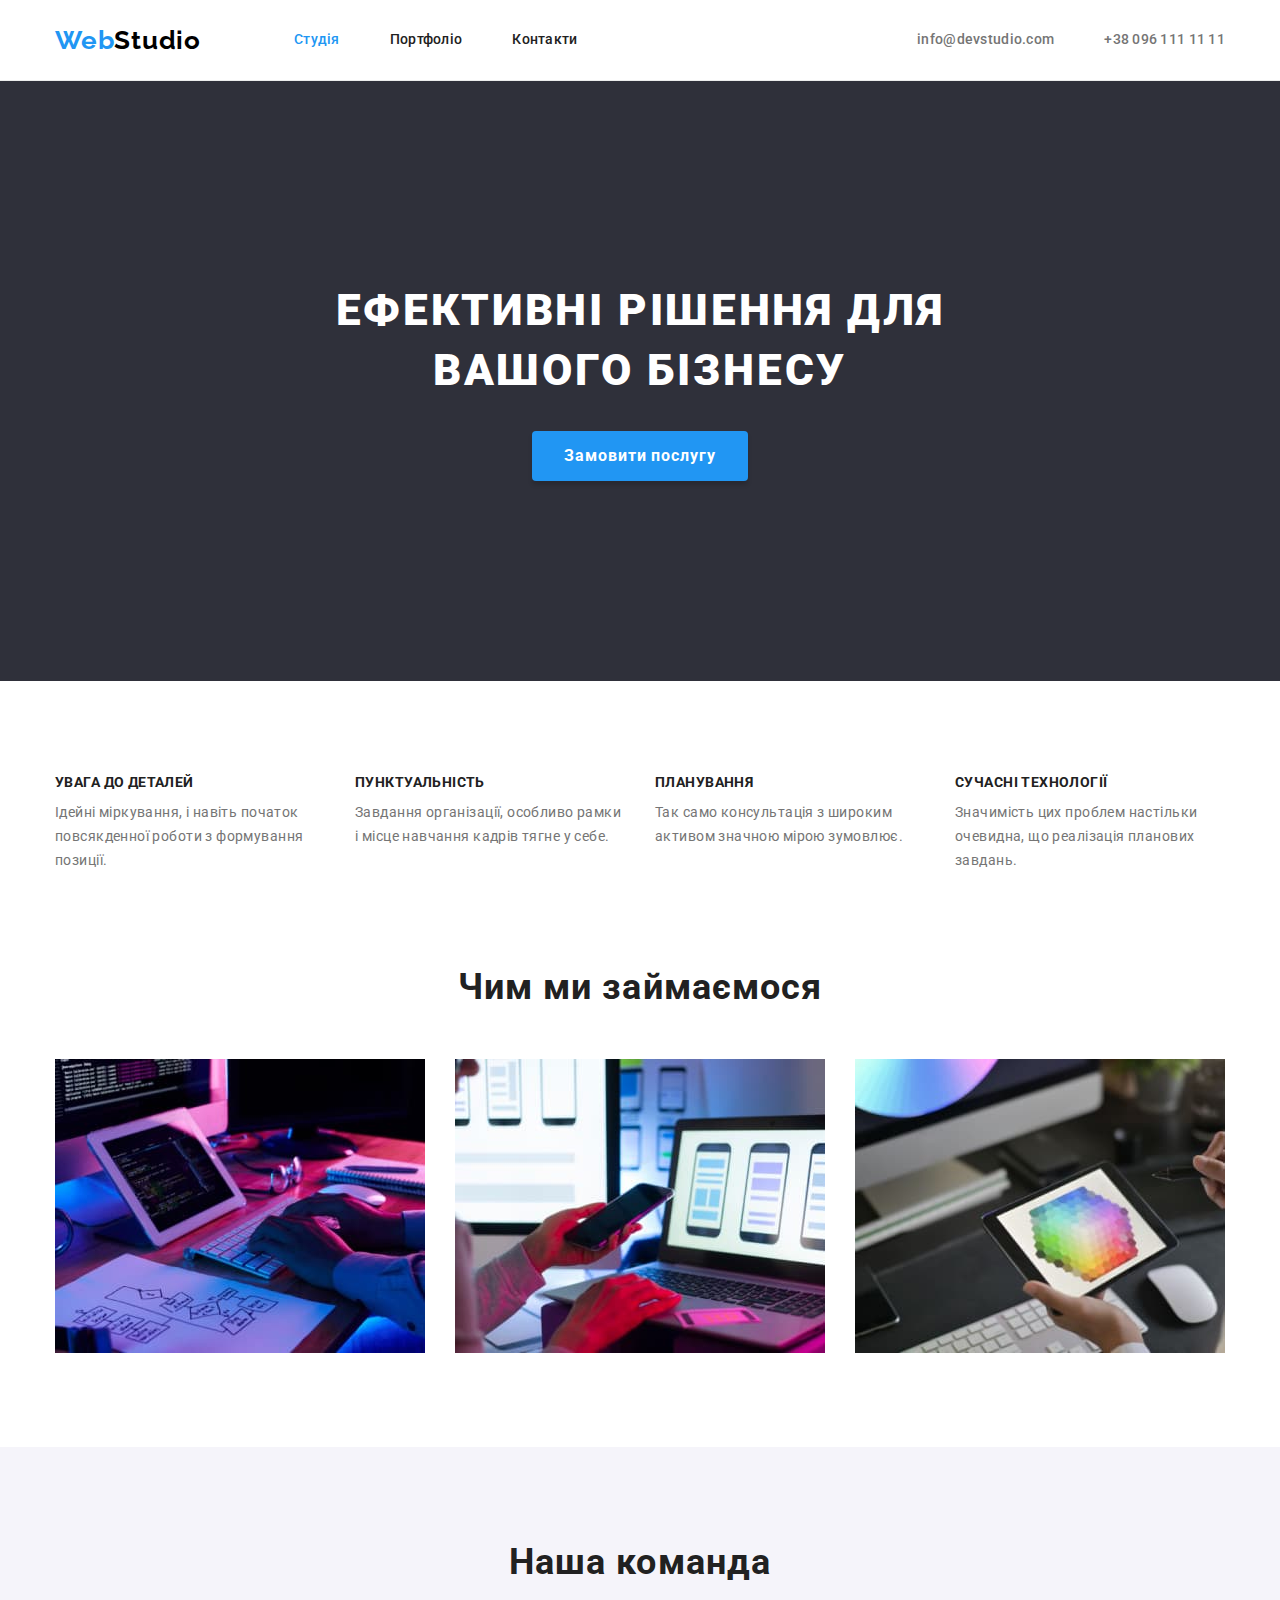
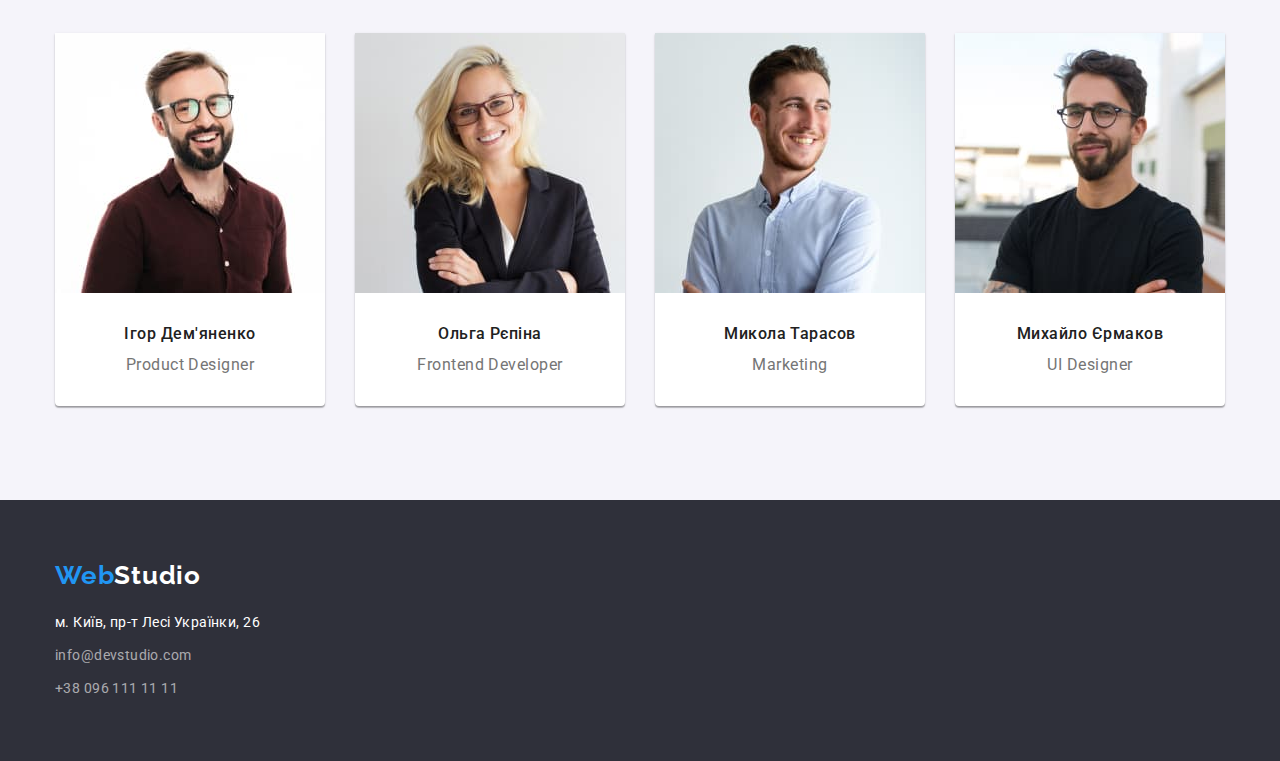
==== index.html @ 6d2f764f "Homework04 start" ====
<!DOCTYPE html>
<html lang="uk">
  <head>
    <meta charset="UTF-8" />
    <meta http-equiv="X-UA-Compatible" content="IE=edge" />
    <meta name="viewport" content="width=device-width, initial-scale=1.0" />
    <link rel="preconnect" href="https://fonts.googleapis.com" />
    <link rel="preconnect" href="https://fonts.gstatic.com" crossorigin />
    <link
      href="https://fonts.googleapis.com/css2?family=Raleway:wght@700&family=Roboto:wght@400;500;700;900&display=swap"
      rel="stylesheet"
    />
    <link rel="stylesheet" href="./css/modern-normalize.css" />
    <link rel="stylesheet" href="./css/styles.css" />
    <title>WebStudio</title>
  </head>
  <body>
    <!-- Header -->
    <header class="header">
      <div class="container header-block">
        <a class="header-logo" href="./index.html"><span>Web</span>Studio</a>
        <nav class="header-nav">
          <ul class="header-menu">
            <li><a class="header-menu-link active" href="./index.html">Студія</a></li>
            <li><a class="header-menu-link" href="./portfolio.html">Портфоліо</a></li>
            <li><a class="header-menu-link" href="#">Контакти</a></li>
          </ul>
        </nav>
        <ul class="header-contacts">
          <li>
            <a class="header-contacts-link" href="mailto:info@devstudio.com">info@devstudio.com</a>
          </li>
          <li><a class="header-contacts-link" href="tel:+380961111111">+38 096 111 11 11</a></li>
        </ul>
      </div>
    </header>
    <!-- Main content -->
    <main>
      <!-- Hero -->
      <section class="hero section">
        <div class="container">
          <h1 class="hero-title">Ефективні рішення для вашого бізнесу</h1>
          <button class="hero-btn" type="button">Замовити послугу</button>
        </div>
      </section>
      <!-- Section01 Advantages -->
      <section class="advantages section">
        <div class="container">
          <h2 class="scr-reader">Наші переваги</h2>
          <ul class="advantages-list">
            <li class="advantages-block">
              <h3 class="advantages-title">Увага до деталей</h3>
              <p class="advantages-text">
                Ідейні міркування, і навіть початок повсякденної роботи з формування позиції.
              </p>
            </li>
            <li class="advantages-block">
              <h3 class="advantages-title">Пунктуальність</h3>
              <p class="advantages-text">
                Завдання організації, особливо рамки і місце навчання кадрів тягне у себе.
              </p>
            </li>
            <li class="advantages-block">
              <h3 class="advantages-title">Планування</h3>
              <p class="advantages-text">
                Так само консультація з широким активом значною мірою зумовлює.
              </p>
            </li>
            <li class="advantages-block">
              <h3 class="advantages-title">Сучасні технології</h3>
              <p class="advantages-text">
                Значимість цих проблем настільки очевидна, що реалізація планових завдань.
              </p>
            </li>
          </ul>
        </div>
      </section>
      <!-- Section02 Directions  -->
      <section class="directions section">
        <div class="container">
          <h2 class="section-title drn">Чим ми займаємося</h2>
          <ul class="directions-list">
            <li class="directions-item">
              <img src="./images/box1.jpg" width="370" alt="Програмування" />
            </li>
            <li class="directions-item">
              <img src="./images/box2.jpg" width="370" alt="Розробка мобільних додатків" />
            </li>
            <li class="directions-item">
              <img src="./images/box3.jpg" width="370" alt="Дизайн" />
            </li>
          </ul>
        </div>
      </section>
      <!-- Section03 Team -->
      <section class="team section">
        <div class="container">
          <h2 class="section-title">Наша команда</h2>
          <ul class="team-list">
            <li class="team-item">
              <img src="./images/img01.jpg" alt="Фото Ігор Дем'яненко" width="270" />
              <div class="team-item-descr">
                <h3 class="team-item-title">Ігор Дем'яненко</h3>
                <p class="team-item-job">Product Designer</p>
              </div>
            </li>
            <li class="team-item">
              <img src="./images/img02.jpg" alt="Фото Ольга Рєпіна" width="270" />
              <div class="team-item-descr">
                <h3 class="team-item-title">Ольга Рєпіна</h3>
                <p class="team-item-job">Frontend Developer</p>
              </div>
            </li>
            <li class="team-item">
              <img src="./images/img03.jpg" alt="Фото Микола Тарасов" width="270" />
              <div class="team-item-descr">
                <h3 class="team-item-title">Микола Тарасов</h3>
                <p class="team-item-job">Marketing</p>
              </div>
            </li>
            <li class="team-item">
              <img src="./images/img04.jpg" alt="Михайло Єрмаков" width="270" />
              <div class="team-item-descr">
                <h3 class="team-item-title">Михайло Єрмаков</h3>
                <p class="team-item-job">UI Designer</p>
              </div>
            </li>
          </ul>
        </div>
      </section>
    </main>
    <!-- Footer -->
    <footer class="footer">
      <div class="container">
        <a class="footer-logo" href="./index.html"><span>Web</span>Studio</a>
        <address>
          <ul class="footer-contacts">
            <li class="footer-contacts-item">
              <a
                class="footer-contacts-adress"
                href="https://goo.gl/maps/RdGr7icwd7hFewiF6"
                target="_blank"
                rel="noopener noreferrer nofollow"
                >м. Київ, пр-т Лесі Українки, 26</a
              >
            </li>
            <li class="footer-contacts-item">
              <a class="footer-contacts-link" href="mailto:info@devstudio.com"
                >info@devstudio.com</a
              >
            </li>
            <li class="footer-contacts-item-last"><a class="footer-contacts-link" href="tel:+380961111111"> +38 096 111 11 11</a></li>
          </ul>
        </address>
      </div>
    </footer>
  </body>
</html>
---- css/styles.css ----
:root {
  --f-roboto: 'Roboto', sans-serif;
  --f-raleway: 'Raleway', sans-serif;
  --f-size16: 16px;
  --black: #000000;
  --dark: #212121;
  --dark-grey: #2f303a;
  --grey: #757575;
  --semigrey: #ececec;
  --border-grey: #eeeeee;
  --lightgrey: #f5f4fa;
  --blue: #2196f3;
  --white-grey: #f5f5f5;
  --white: #fff;
  --opasity: rgba(255, 255, 255, 0.6);
}
html {
  box-sizing: border-box;
}
*,
*::before,
*::after {
  box-sizing: inherit;
}
body {
  font-family: var(--f-roboto);
  font-size: var(--f-size16);
  line-height: 1.2;
  color: var(--dark);
}
.container {
  max-width: 1200px;
  padding: 0 15px;
  margin: 0 auto;
}

h1,
h2,
h3,
h4,
h5,
h6,
p,
ul {
  margin: 0;
  padding: 0;
}
img {
  max-width: 100%;
  height: auto;
  display: block;
}
.section {
  padding: 94px 0;
}
.header {
  background-color: var(--white);
  border-bottom: 1px solid var(--semigrey);
}
.header-block {
  display: flex;
  align-items: center;
  justify-content: space-between;
}
.header-logo {
  margin-right: 93px;
  font-family: var(--f-raleway);
  font-weight: 700;
  font-size: 26px;
  line-height: 1.19;
  letter-spacing: 0.03em;
  color: var(--black);
  text-decoration: none;
}
.header-logo span {
  color: var(--blue);
}
.header-menu,
.header-contacts {
  display: flex;
  list-style: none;
  font-weight: 500;
  font-size: 14px;
  line-height: 1.14;
  letter-spacing: 0.02em;
}
.header-menu li:not(:last-child),
.header-contacts li:not(:last-child) {
  margin-right: 50px;
}
.header-menu-link {
  display: block;
  padding-top: 32px;
  padding-bottom: 32px;
  color: var(--dark);
  text-decoration: none;
}
.header-contacts-link {
  display: block;
  padding-top: 20px;
  padding-bottom: 20px;
  color: var(--grey);
  text-decoration: none;
}
.header-menu-link:hover,
.header-contacts-link:hover,
.header-menu-link:focus,
.header-contacts-link:focus,
.header-menu-link.active {
  color: var(--blue);
}
.header-contacts {
  margin-left: auto;
}
/* Header end */
.hero {
  padding: 200px 0;
  background-color: var(--dark-grey);
}
.hero-title {
  max-width: 696px;
  margin: 0 auto;
  font-weight: 900;
  font-size: 44px;
  line-height: 1.36;
  text-align: center;
  letter-spacing: 0.06em;
  text-transform: uppercase;
  color: var(--white);
}
.hero-btn {
  display: block;
  margin: 30px auto 0;
  padding: 10px 32px;
  font-weight: 700;
  font-size: var(--f-size16);
  line-height: 1.88;
  letter-spacing: 0.06em;
  color: var(--white);
  background: var(--blue);
  border: none;
  box-shadow: 0px 4px 4px rgba(0, 0, 0, 0.15);
  border-radius: 4px;
  cursor: pointer;
}
/* Hero end */
.scr-reader {
  position: absolute;
  white-space: nowrap;
  width: 1px;
  height: 1px;
  overflow: hidden;
  border: 0;
  padding: 0;
  clip: rect(0 0 0 0);
  clip-path: inset(50%);
  margin: -1px;
}
.advantages-block {
  width: 270px;
  }
.advantages-block:not(:last-child) {
  margin-right: 30px;
}
.advantages-list {
  display: flex;
  flex-wrap: wrap;
  list-style: none;
}
.advantages-title {
  display: block;
  margin-bottom: 10px;
  font-size: 14px;
  line-height: 1.14;
  letter-spacing: 0.03em;
  text-transform: uppercase;
}
.advantages-text {
  font-size: 14px;
  line-height: 1.71;
  letter-spacing: 0.03em;
  color: var(--grey);
}
.directions {
  padding-top: 0;
}
.section-title {
  font-size: 36px;
  line-height: 1.17;
  text-align: center;
  letter-spacing: 0.03em;
}
.section-title {
  margin-bottom: 50px;
}
.directions-list {
  display: flex;
  flex-wrap: wrap;
  /* justify-content: space-between; */
  gap: 30px;
  list-style: none;
}
.team {
  background: var(--lightgrey);
}
.team-list {
  display: flex;
  flex-wrap: wrap;
  /* justify-content: space-between; */
  gap: 30px;
  list-style: none;
}
.team-item {
  background: var(--white);
  box-shadow: 0px 1px 3px rgba(0, 0, 0, 0.12), 0px 1px 1px rgba(0, 0, 0, 0.14),
    0px 2px 1px rgba(0, 0, 0, 0.2);
  border-radius: 0px 0px 4px 4px;
}
.team-item-descr {
  padding: 30px 30px;
}
.team-item-title {
  font-size: var(--f-size16);
  font-weight: 500;
  line-height: 1.36;
  text-align: center;
  letter-spacing: 0.03em;
}
.team-item-job {
  margin-top: 10px;
  font-size: var(--f-size16);
  line-height: 1.36;
  text-align: center;
  letter-spacing: 0.03em;
  color: var(--grey);
}
/* Main end */
.footer {
  padding: 60px 0;
  background-color: var(--dark-grey);
}
.footer-logo {
  display: block;
  margin-bottom: 20px;
  font-family: var(--f-raleway);
  font-weight: 700;
  font-size: 26px;
  line-height: 1.19;
  letter-spacing: 0.03em;
  color: var(--white);
  text-decoration: none;
}
.footer-logo span {
  color: var(--blue);
}
.footer-contacts {
  font-style: normal;
  font-weight: 400;
  font-size: 14px;
  line-height: 1.71;
  letter-spacing: 0.03em;
  list-style: none;
}
.footer-contacts-item {
  margin-bottom:  9px;
}
.footer-contacts-adress {
  display: block;
  
  text-decoration: none;
  color: var(--white);
}
.footer-contacts-link {
  display: block;
  
  text-decoration: none;
  color: var(--opasity);
}
.footer-contacts-adress:hover,
.footer-contacts-adress:focus,
.footer-contacts-link:hover,
.footer-contacts-link:focus {
  color: var(--blue);
}
/* Index.html end */
/* Portfolio.html */
.portfolio-filters {
  list-style: none;
  display: flex;
  gap: 8px;
  margin-bottom: 50px;
  justify-content: center;
 }
.portfolio-filters-btn {
  padding: 6px 22px;
  font-weight: 500;
  font-size: 16px;
  line-height: 1.62;
  text-align: center;
  letter-spacing: 0.03em;
  color: var(--dark);
  background-color: var(--lightgrey);
  border: none;
  border-radius: 4px;
  cursor: pointer;
  transition: ease-in-out 0.4s;
}
.portfolio-filters-btn:hover,
.portfolio-filters-btn:focus {
  color: var(--white);
  background-color: var(--blue);
  box-shadow: 0px 3px 1px rgba(0, 0, 0, 0.1), 0px 1px 2px rgba(0, 0, 0, 0.08),
    0px 2px 2px rgba(0, 0, 0, 0.12);
}
.card-set {
  display: flex;
  flex-wrap: wrap;
  margin-top: -30px;
  margin-left: -30px;
}
.card {
  flex-basis: calc(100% / 3 - 30px);
  margin-top: 30px;
  margin-left: 30px;
  list-style: none;
  background-color: var(--white);
}
.card-descr {
  padding: 20px 24px;
  border-right: 1px solid var(--border-grey);
  border-bottom: 1px solid var(--border-grey);
  border-left: 1px solid var(--border-grey);
}
.card-title {
  font-size: 18px;
  line-height: 2;
  letter-spacing: 0.06em;
  color: var(--dark);
}
.card-tag {
  margin-top: 4px;
  line-height: 1.88;
  letter-spacing: 0.03em;
  color: var(--grey);
}
.card a {
  text-decoration: none;
}
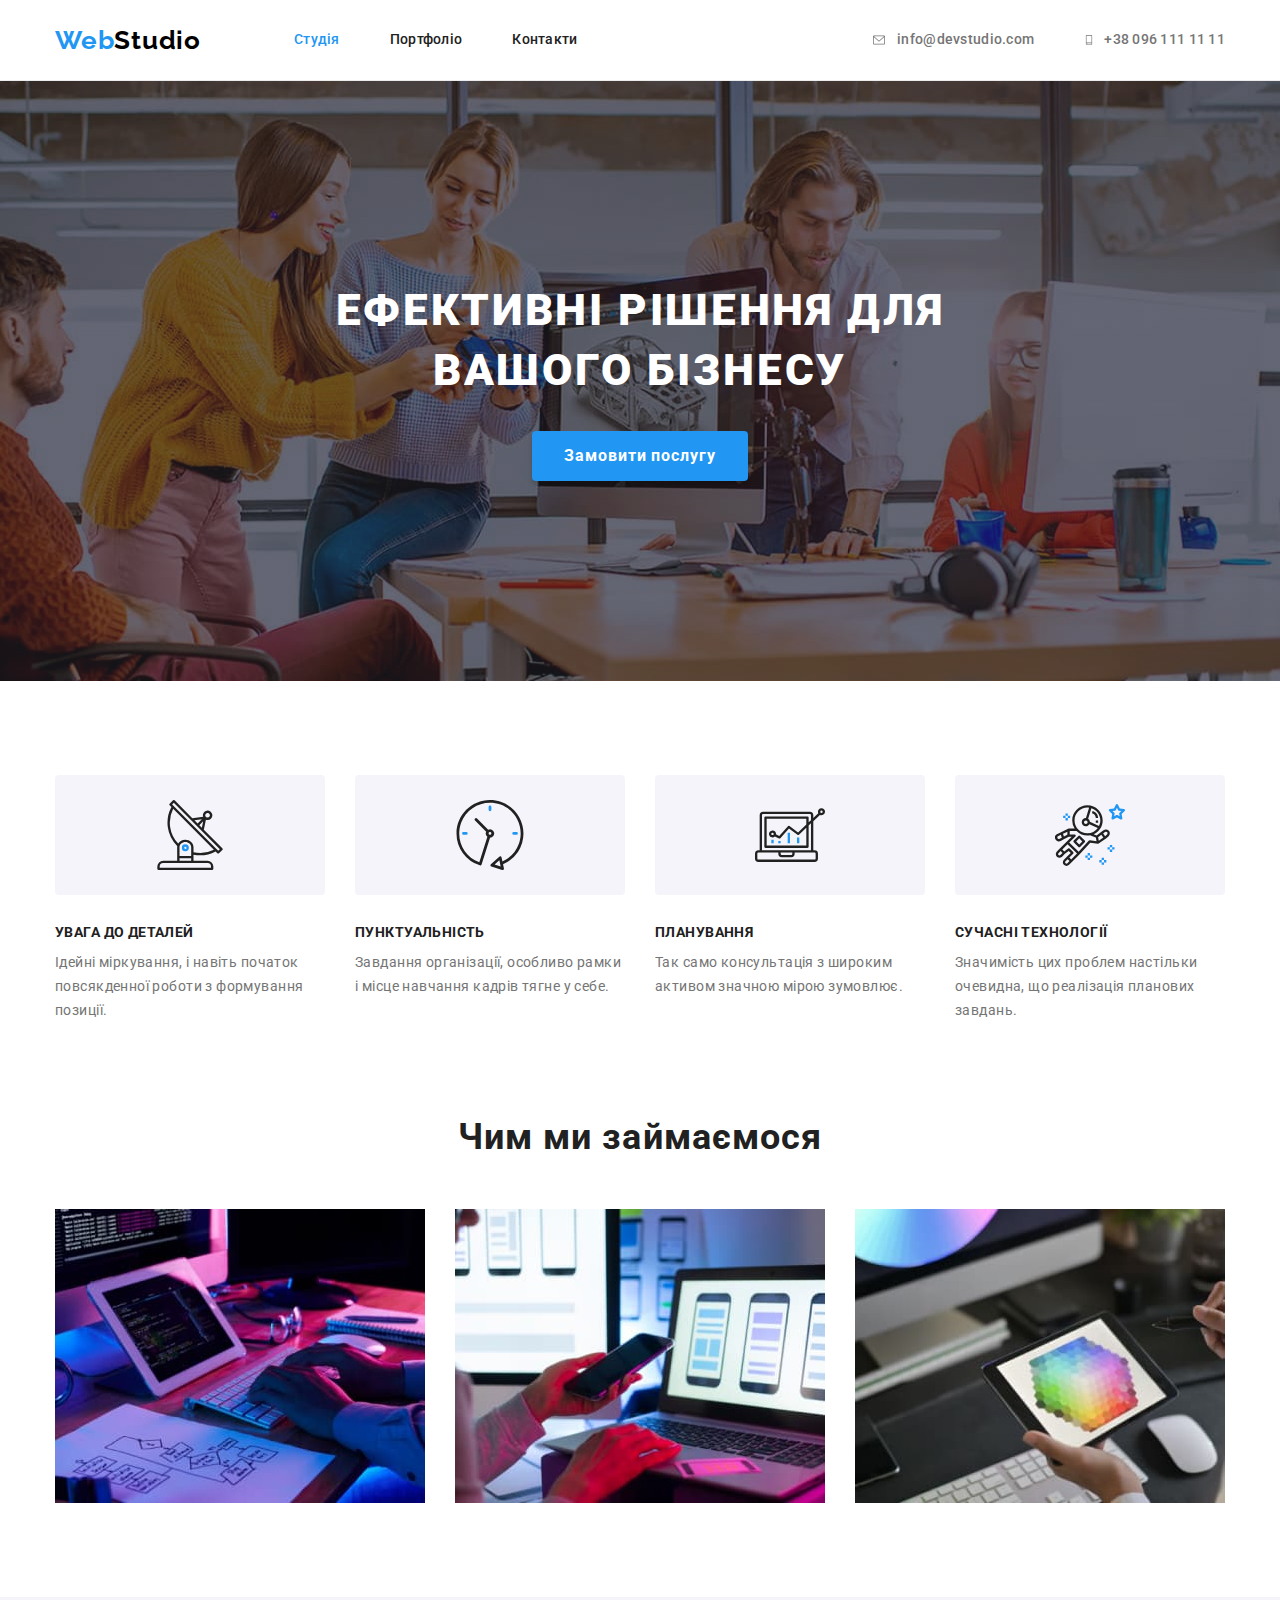
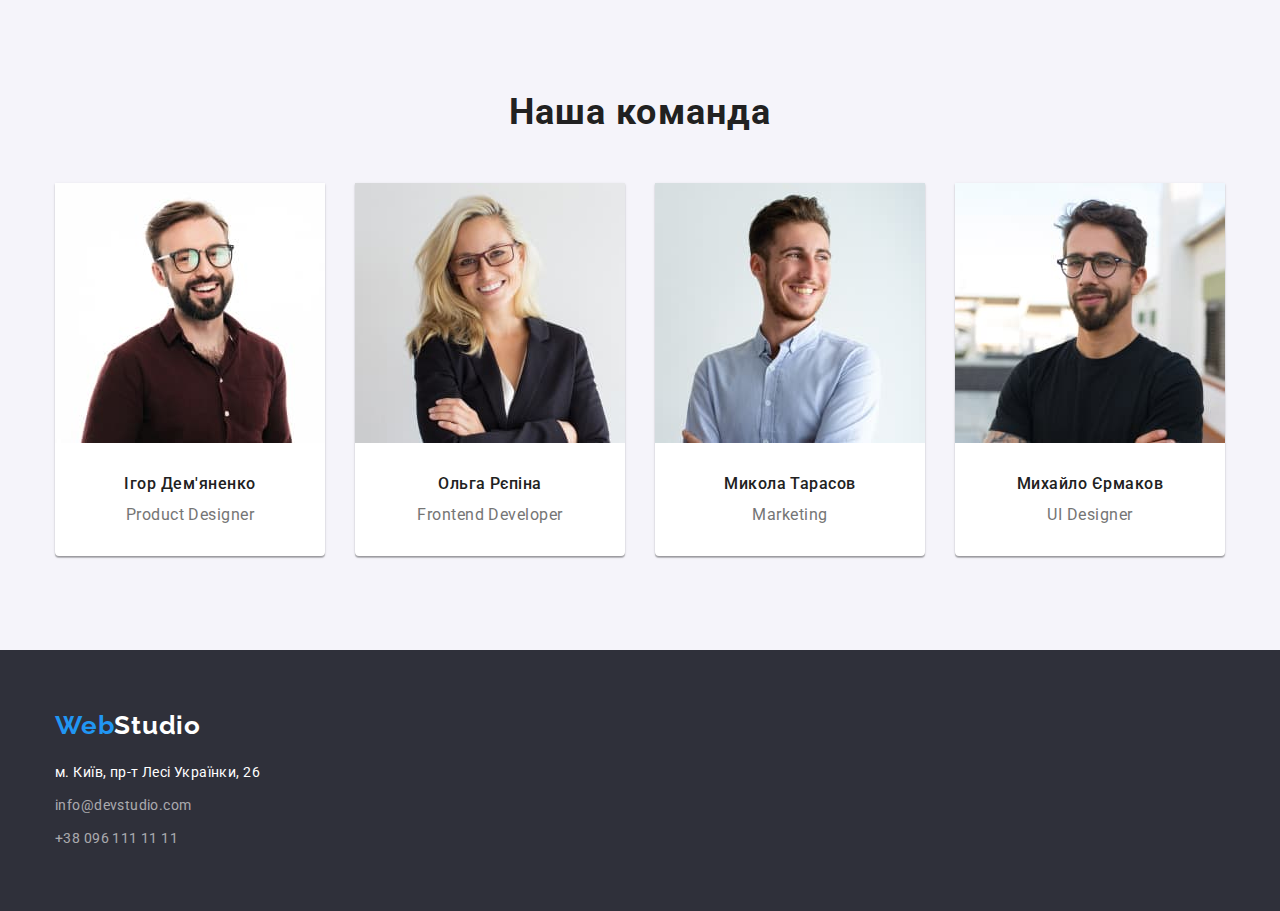
==== commit 6d0ebd20: "Homework04 header+hero" ====
--- a/index.html
+++ b/index.html
@@ -28,9 +28,21 @@
         </nav>
         <ul class="header-contacts">
           <li>
-            <a class="header-contacts-link" href="mailto:info@devstudio.com">info@devstudio.com</a>
+            <a class="header-contacts-link" href="mailto:info@devstudio.com">
+              <svg class="contact-icon" width="16" height="12">
+                <use href="./images/icons.svg#icon-envelope"></use>
+              </svg>
+              info@devstudio.com
+            </a>
           </li>
-          <li><a class="header-contacts-link" href="tel:+380961111111">+38 096 111 11 11</a></li>
+          <li>
+            <a class="header-contacts-link" href="tel:+380961111111">
+              <svg class="contact-icon" width="10" height="16">
+                <use href="./images/icons.svg#icon-smartphone"></use>
+              </svg>
+              +38 096 111 11 11
+            </a>
+          </li>
         </ul>
       </div>
     </header>
@@ -49,24 +61,44 @@
           <h2 class="scr-reader">Наші переваги</h2>
           <ul class="advantages-list">
             <li class="advantages-block">
+              <div class="advantages-img">
+                <svg class="advantages-icon" width="70" height="70">
+                  <use href="./images/icons.svg#icon-antenna"></use>
+                </svg>
+              </div>
               <h3 class="advantages-title">Увага до деталей</h3>
               <p class="advantages-text">
                 Ідейні міркування, і навіть початок повсякденної роботи з формування позиції.
               </p>
             </li>
             <li class="advantages-block">
+              <div class="advantages-img">
+                <svg class="advantages-icon" width="70" height="70">
+                  <use href="./images/icons.svg#icon-clock"></use>
+                </svg>
+              </div>
               <h3 class="advantages-title">Пунктуальність</h3>
               <p class="advantages-text">
                 Завдання організації, особливо рамки і місце навчання кадрів тягне у себе.
               </p>
             </li>
             <li class="advantages-block">
+              <div class="advantages-img">
+                <svg class="advantages-icon" width="70" height="70">
+                  <use href="./images/icons.svg#icon-diagram"></use>
+                </svg>
+              </div>
               <h3 class="advantages-title">Планування</h3>
               <p class="advantages-text">
                 Так само консультація з широким активом значною мірою зумовлює.
               </p>
             </li>
             <li class="advantages-block">
+              <div class="advantages-img">
+                <svg class="advantages-icon" width="70" height="70">
+                  <use href="./images/icons.svg#icon-astronaut"></use>
+                </svg>
+              </div>
               <h3 class="advantages-title">Сучасні технології</h3>
               <p class="advantages-text">
                 Значимість цих проблем настільки очевидна, що реалізація планових завдань.
@@ -149,10 +181,12 @@
                 >info@devstudio.com</a
               >
             </li>
-            <li class="footer-contacts-item-last"><a class="footer-contacts-link" href="tel:+380961111111"> +38 096 111 11 11</a></li>
+            <li class="footer-contacts-item-last">
+              <a class="footer-contacts-link" href="tel:+380961111111"> +38 096 111 11 11</a>
+            </li>
           </ul>
         </address>
       </div>
     </footer>
   </body>
-</html>+</html>
--- a/css/styles.css
+++ b/css/styles.css
@@ -95,12 +95,20 @@
   color: var(--dark);
   text-decoration: none;
 }
+.header-contacts-link svg {
+  fill: var(--grey);
+}
 .header-contacts-link {
-  display: block;
+  display: flex;
+  align-items: center;
+  gap: 10px;
   padding-top: 20px;
   padding-bottom: 20px;
   color: var(--grey);
   text-decoration: none;
+}
+.header-contacts-link:hover svg {
+  fill: var(--blue);
 }
 .header-menu-link:hover,
 .header-contacts-link:hover,
@@ -114,9 +122,26 @@
 }
 /* Header end */
 .hero {
+  /* position: relative; */
+  max-width: 1600px;
+  margin: 0 auto;
   padding: 200px 0;
-  background-color: var(--dark-grey);
-}
+  background-image: linear-gradient(to right, rgba(47, 48, 58, 0.4), rgba(47, 48, 58, 0.4)),
+    url(../images/img_hero.jpg);
+  background-repeat: no-repeat;
+  background-size: cover;
+  background-position: center;
+  /* background-image: url(../images/img_hero.jpg); */
+}
+/* .hero::after {
+  position: absolute;
+  content: "";
+  left: 0;
+  top: 0;
+  width: 100%;
+  height: 100%;
+  background-color: rgba(47, 48, 58, 0.4);
+   } */
 .hero-title {
   max-width: 696px;
   margin: 0 auto;
@@ -127,6 +152,8 @@
   letter-spacing: 0.06em;
   text-transform: uppercase;
   color: var(--white);
+  /* position: relative;
+  z-index: 2; */
 }
 .hero-btn {
   display: block;
@@ -142,6 +169,8 @@
   box-shadow: 0px 4px 4px rgba(0, 0, 0, 0.15);
   border-radius: 4px;
   cursor: pointer;
+  /* position: relative;
+  z-index: 2; */
 }
 /* Hero end */
 .scr-reader {
@@ -158,7 +187,16 @@
 }
 .advantages-block {
   width: 270px;
-  }
+}
+.advantages-img {
+  display: flex;
+  align-items: center;
+  justify-content: center;
+  padding: 25px 10px;
+  margin-bottom: 30px;
+  background: var(--lightgrey);
+  border-radius: 4px;
+}
 .advantages-block:not(:last-child) {
   margin-right: 30px;
 }
@@ -262,17 +300,17 @@
   list-style: none;
 }
 .footer-contacts-item {
-  margin-bottom:  9px;
+  margin-bottom: 9px;
 }
 .footer-contacts-adress {
   display: block;
-  
+
   text-decoration: none;
   color: var(--white);
 }
 .footer-contacts-link {
   display: block;
-  
+
   text-decoration: none;
   color: var(--opasity);
 }
@@ -290,7 +328,7 @@
   gap: 8px;
   margin-bottom: 50px;
   justify-content: center;
- }
+}
 .portfolio-filters-btn {
   padding: 6px 22px;
   font-weight: 500;
@@ -325,6 +363,10 @@
   list-style: none;
   background-color: var(--white);
 }
+.card:hover {
+  box-shadow: 0px 1px 1px rgba(0, 0, 0, 0.12), 0px 4px 4px rgba(0, 0, 0, 0.06),
+    1px 4px 6px rgba(0, 0, 0, 0.16);
+}
 .card-descr {
   padding: 20px 24px;
   border-right: 1px solid var(--border-grey);
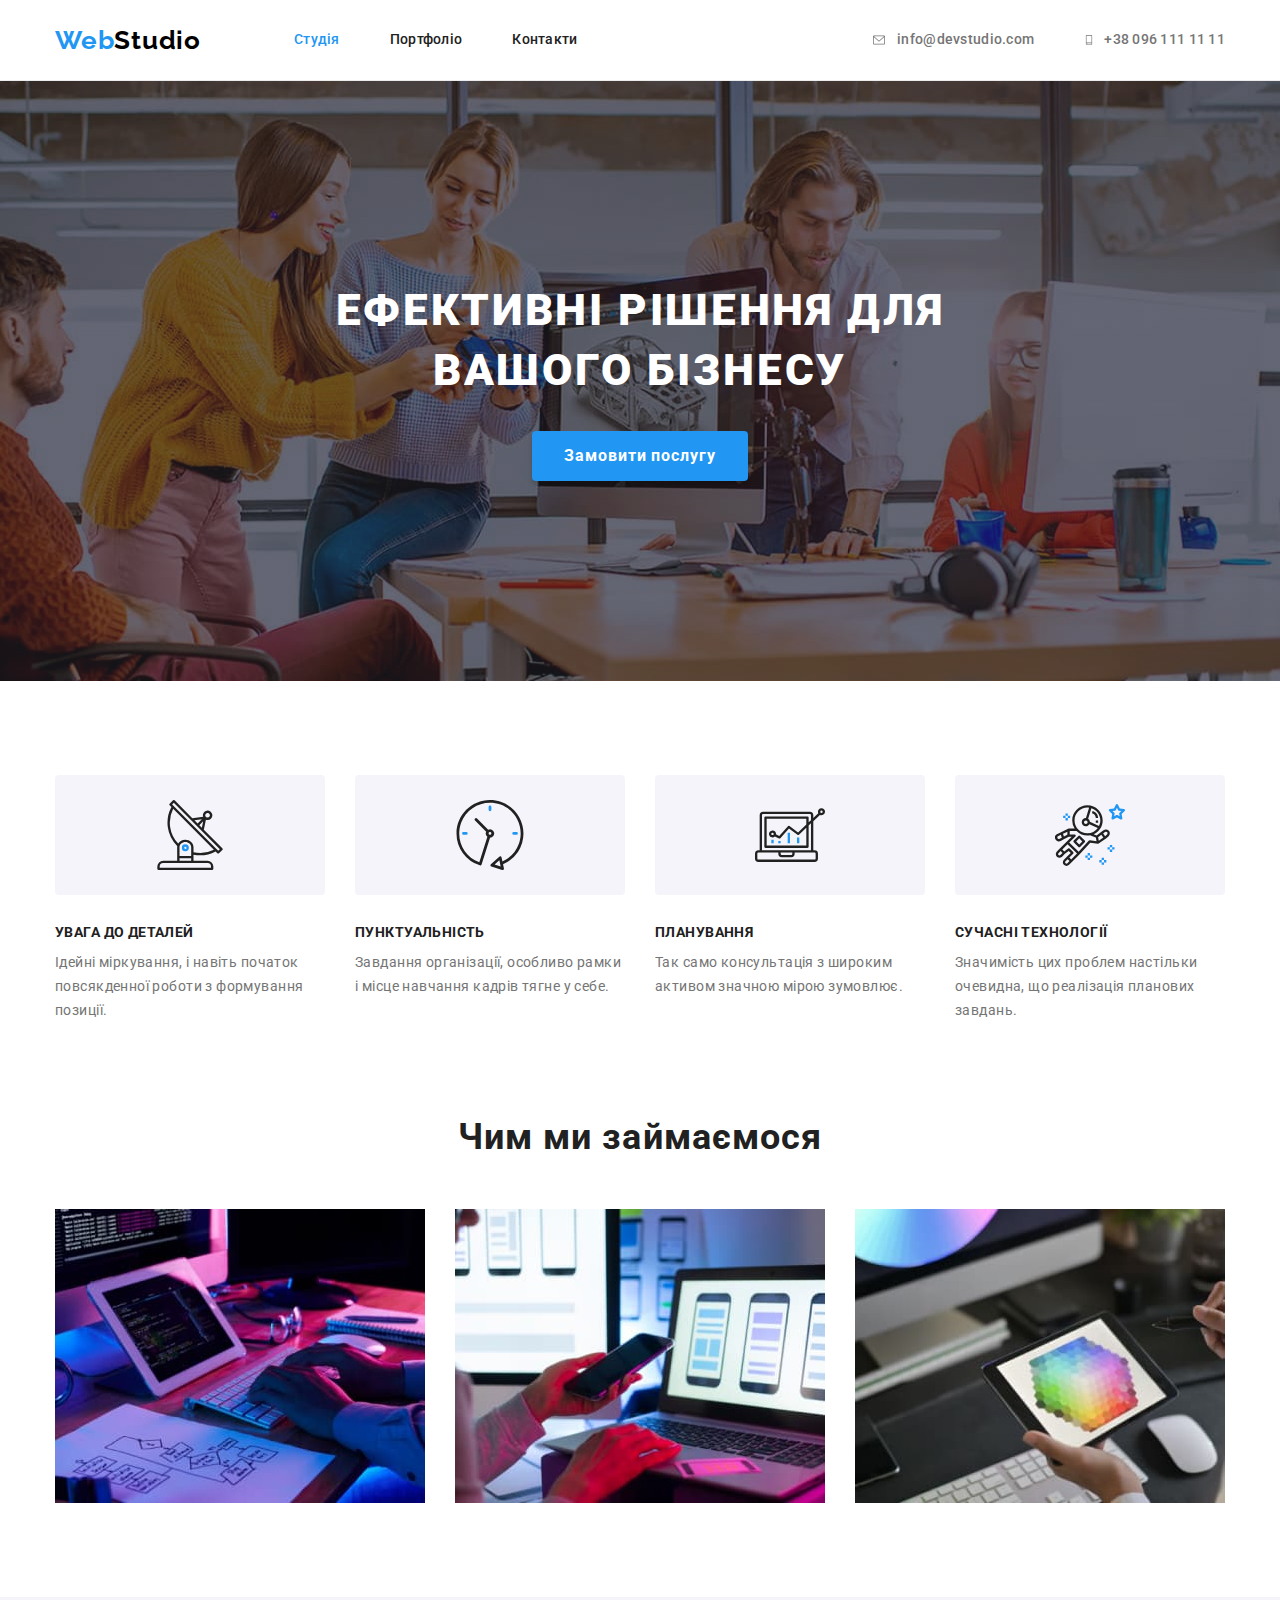
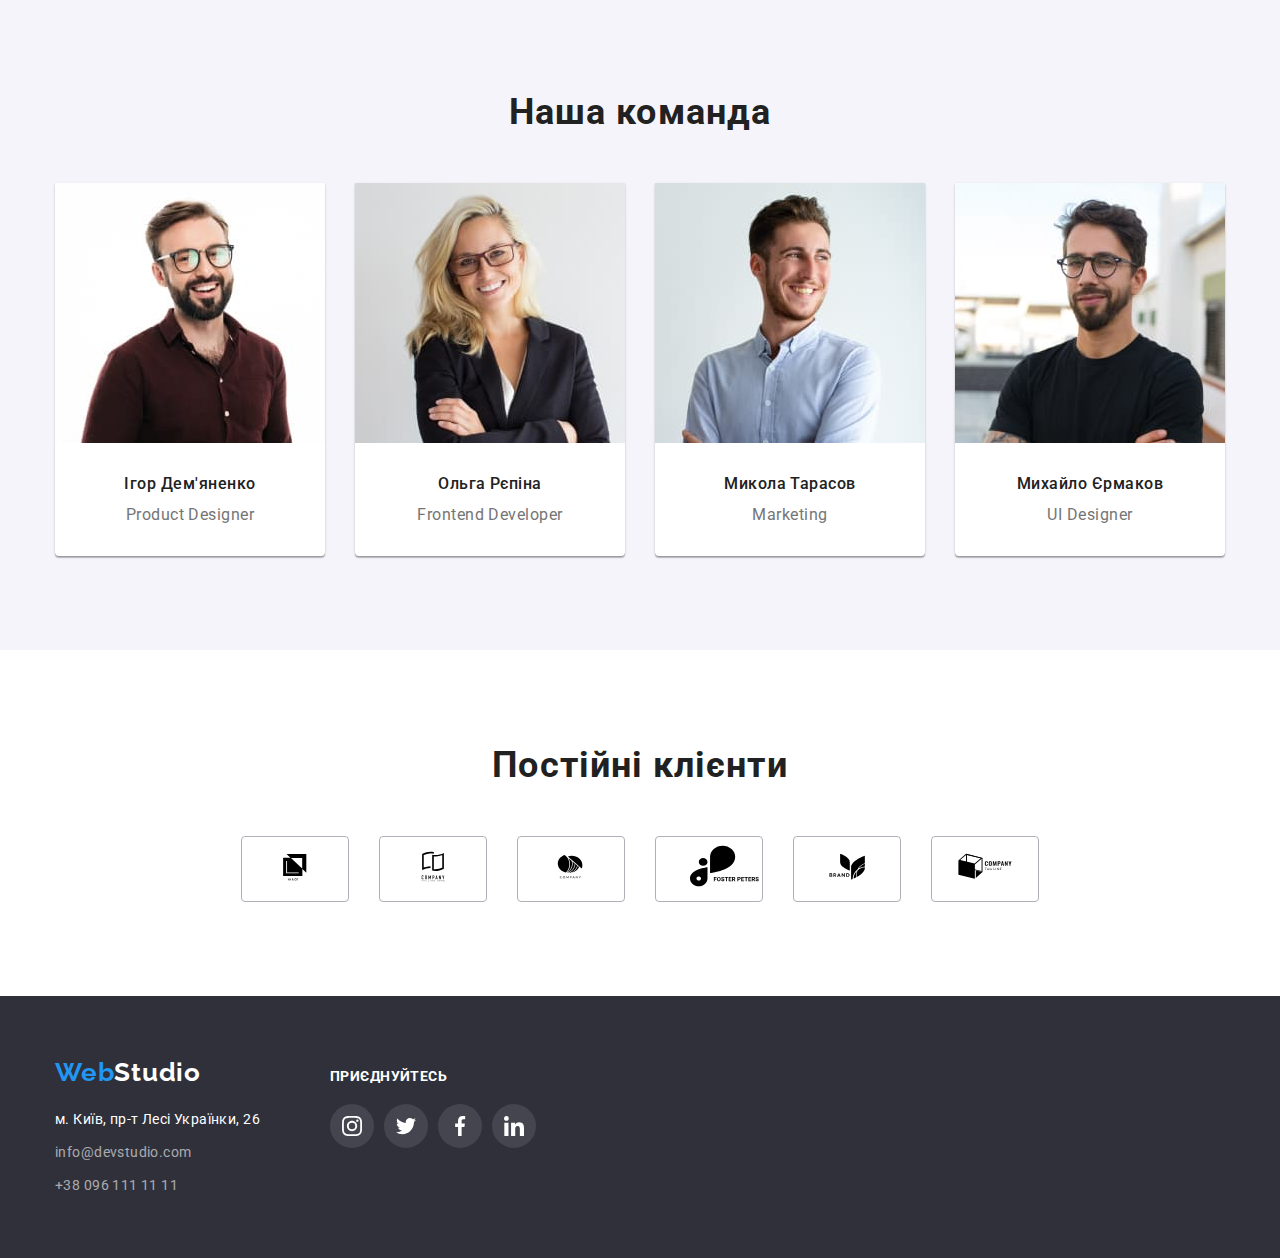
==== commit 003f7a04: "Homework04 Footer end" ====
--- a/index.html
+++ b/index.html
@@ -160,32 +160,107 @@
           </ul>
         </div>
       </section>
+      <!--Section04 Clients-->
+      <section class="clients section">
+        <div class="container">
+          <h2 class="section-title">Постійні клієнти</h2>
+          <ul class="clients-list">
+            <li class="clients-card">
+              <!-- <div class="client-icon-box"> -->
+              <svg class="clients-icon" width="106" height="60">
+                <use href="./images/icons.svg#icon-client01"></use>
+              </svg>
+              <!-- </div> -->
+            </li>
+            <li class="clients-card">
+              <svg class="clients-icon" width="106" height="60">
+                <use href="./images/icons.svg#icon-client02"></use>
+              </svg>
+            </li>
+            <li class="clients-card">
+              <svg class="clients-icon" width="106" height="60">
+                <use href="./images/icons.svg#icon-client03"></use>
+              </svg>
+            </li>
+            <li class="clients-card">
+              <svg class="clients-icon" width="106" height="60">
+                <use href="./images/icons.svg#icon-client04"></use>
+              </svg>
+            </li>
+            <li class="clients-card">
+              <svg class="clients-icon" width="106" height="60">
+                <use href="./images/icons.svg#icon-client05"></use>
+              </svg>
+            </li>
+            <li class="clients-card">
+              <svg class="clients-icon" width="106" height="60">
+                <use href="./images/icons.svg#icon-client06"></use>
+              </svg>
+            </li>
+          </ul>
+        </div>
+      </section>
     </main>
     <!-- Footer -->
     <footer class="footer">
-      <div class="container">
-        <a class="footer-logo" href="./index.html"><span>Web</span>Studio</a>
-        <address>
-          <ul class="footer-contacts">
-            <li class="footer-contacts-item">
-              <a
-                class="footer-contacts-adress"
-                href="https://goo.gl/maps/RdGr7icwd7hFewiF6"
-                target="_blank"
-                rel="noopener noreferrer nofollow"
-                >м. Київ, пр-т Лесі Українки, 26</a
-              >
-            </li>
-            <li class="footer-contacts-item">
-              <a class="footer-contacts-link" href="mailto:info@devstudio.com"
-                >info@devstudio.com</a
-              >
-            </li>
-            <li class="footer-contacts-item-last">
-              <a class="footer-contacts-link" href="tel:+380961111111"> +38 096 111 11 11</a>
-            </li>
-          </ul>
-        </address>
+      <div class="container footer-info">
+        <div class="footer-logo-contacts">
+          <a class="footer-logo" href="./index.html"><span>Web</span>Studio</a>
+          <address>
+            <ul class="footer-contacts">
+              <li class="footer-contacts-item">
+                <a
+                  class="footer-contacts-adress"
+                  href="https://goo.gl/maps/RdGr7icwd7hFewiF6"
+                  target="_blank"
+                  rel="noopener noreferrer nofollow"
+                  >м. Київ, пр-т Лесі Українки, 26</a
+                >
+              </li>
+              <li class="footer-contacts-item">
+                <a class="footer-contacts-link" href="mailto:info@devstudio.com"
+                  >info@devstudio.com</a
+                >
+              </li>
+              <li class="footer-contacts-item-last">
+                <a class="footer-contacts-link" href="tel:+380961111111"> +38 096 111 11 11</a>
+              </li>
+            </ul>
+          </address>
+        </div>
+        <div class="join">
+          <h3 class="join-title">Приєднуйтесь</h3>
+          <ul class="join-list">
+            <li class="join-list-item">
+              <a class="social-icons" href="#">
+                <svg class="social-icon" width="20" height="20">
+                  <use href="./images/icons.svg#icon-instagram"></use>
+                </svg>
+              </a>
+            </li>
+            <li class="join-list-item">
+              <a class="social-icons" href="#">
+                <svg class="social-icon" width="20" height="20">
+                  <use href="./images/icons.svg#icon-twitter"></use>
+                </svg>
+              </a>
+            </li>
+            <li class="join-list-item">
+              <a class="social-icons" href="#">
+                <svg class="social-icon" width="20" height="20">
+                  <use href="./images/icons.svg#icon-facebook"></use>
+                </svg>
+              </a>
+            </li>
+            <li class="join-list-item">
+              <a class="social-icons" href="#">
+                <svg class="social-icon" width="20" height="20">
+                  <use href="./images/icons.svg#icon-linkedin"></use>
+                </svg>
+              </a>
+            </li>
+          </ul>
+        </div>
       </div>
     </footer>
   </body>
--- a/css/styles.css
+++ b/css/styles.css
@@ -7,6 +7,7 @@
   --dark-grey: #2f303a;
   --grey: #757575;
   --semigrey: #ececec;
+  --bordergrey: #afb1b8;
   --border-grey: #eeeeee;
   --lightgrey: #f5f4fa;
   --blue: #2196f3;
@@ -33,7 +34,6 @@
   padding: 0 15px;
   margin: 0 auto;
 }
-
 h1,
 h2,
 h3,
@@ -234,7 +234,6 @@
 .directions-list {
   display: flex;
   flex-wrap: wrap;
-  /* justify-content: space-between; */
   gap: 30px;
   list-style: none;
 }
@@ -244,7 +243,6 @@
 .team-list {
   display: flex;
   flex-wrap: wrap;
-  /* justify-content: space-between; */
   gap: 30px;
   list-style: none;
 }
@@ -272,10 +270,40 @@
   letter-spacing: 0.03em;
   color: var(--grey);
 }
+/*Clients Section*/
+.clients-list {
+  display: flex;
+  flex-wrap: wrap;
+  align-items: center;
+  list-style: none;
+  gap: 30px;
+  justify-content: center;
+}
+.clients-card {
+  /* width: 170px;
+  height: 92px;
+  display: flex;
+  align-items: center;
+  justify-content: center; */
+  border: 1px solid var(--bordergrey);
+  border-radius: 4px;
+}
+.client-icon-box {
+}
+.client-icon {
+}
 /* Main end */
 .footer {
   padding: 60px 0;
   background-color: var(--dark-grey);
+}
+.footer-logo-contacts {
+margin-right: 70px;
+}
+.footer-info {
+  display: flex;
+  align-items: baseline;
+ 
 }
 .footer-logo {
   display: block;
@@ -319,6 +347,40 @@
 .footer-contacts-link:hover,
 .footer-contacts-link:focus {
   color: var(--blue);
+}
+.join {
+padding-top: 12px;
+}
+.join-title {
+  display: block;
+  margin-top: 0;
+  margin-bottom: 20px;
+  font-weight: 700;
+  font-size: 14px;
+  line-height: 1.143;
+  letter-spacing: 0.03em;
+  text-transform: uppercase;
+  color: var(--white);
+}
+.join-list {
+  display: flex;
+  gap: 10px;
+  list-style: none;
+}
+.social-icons {
+  display: flex;
+  justify-content:center;
+  align-items: center;
+  width: 44px;
+  height: 44px;
+  background-color: rgba(255, 255, 255, 0.1);
+  fill: var(--white);
+  border-radius: 50%;
+  /* transition: background-color 250ms var(--timing-function);  */
+}
+.social-icons:hover,
+.social-icons:focus {
+  background-color: var(--blue);
 }
 /* Index.html end */
 /* Portfolio.html */
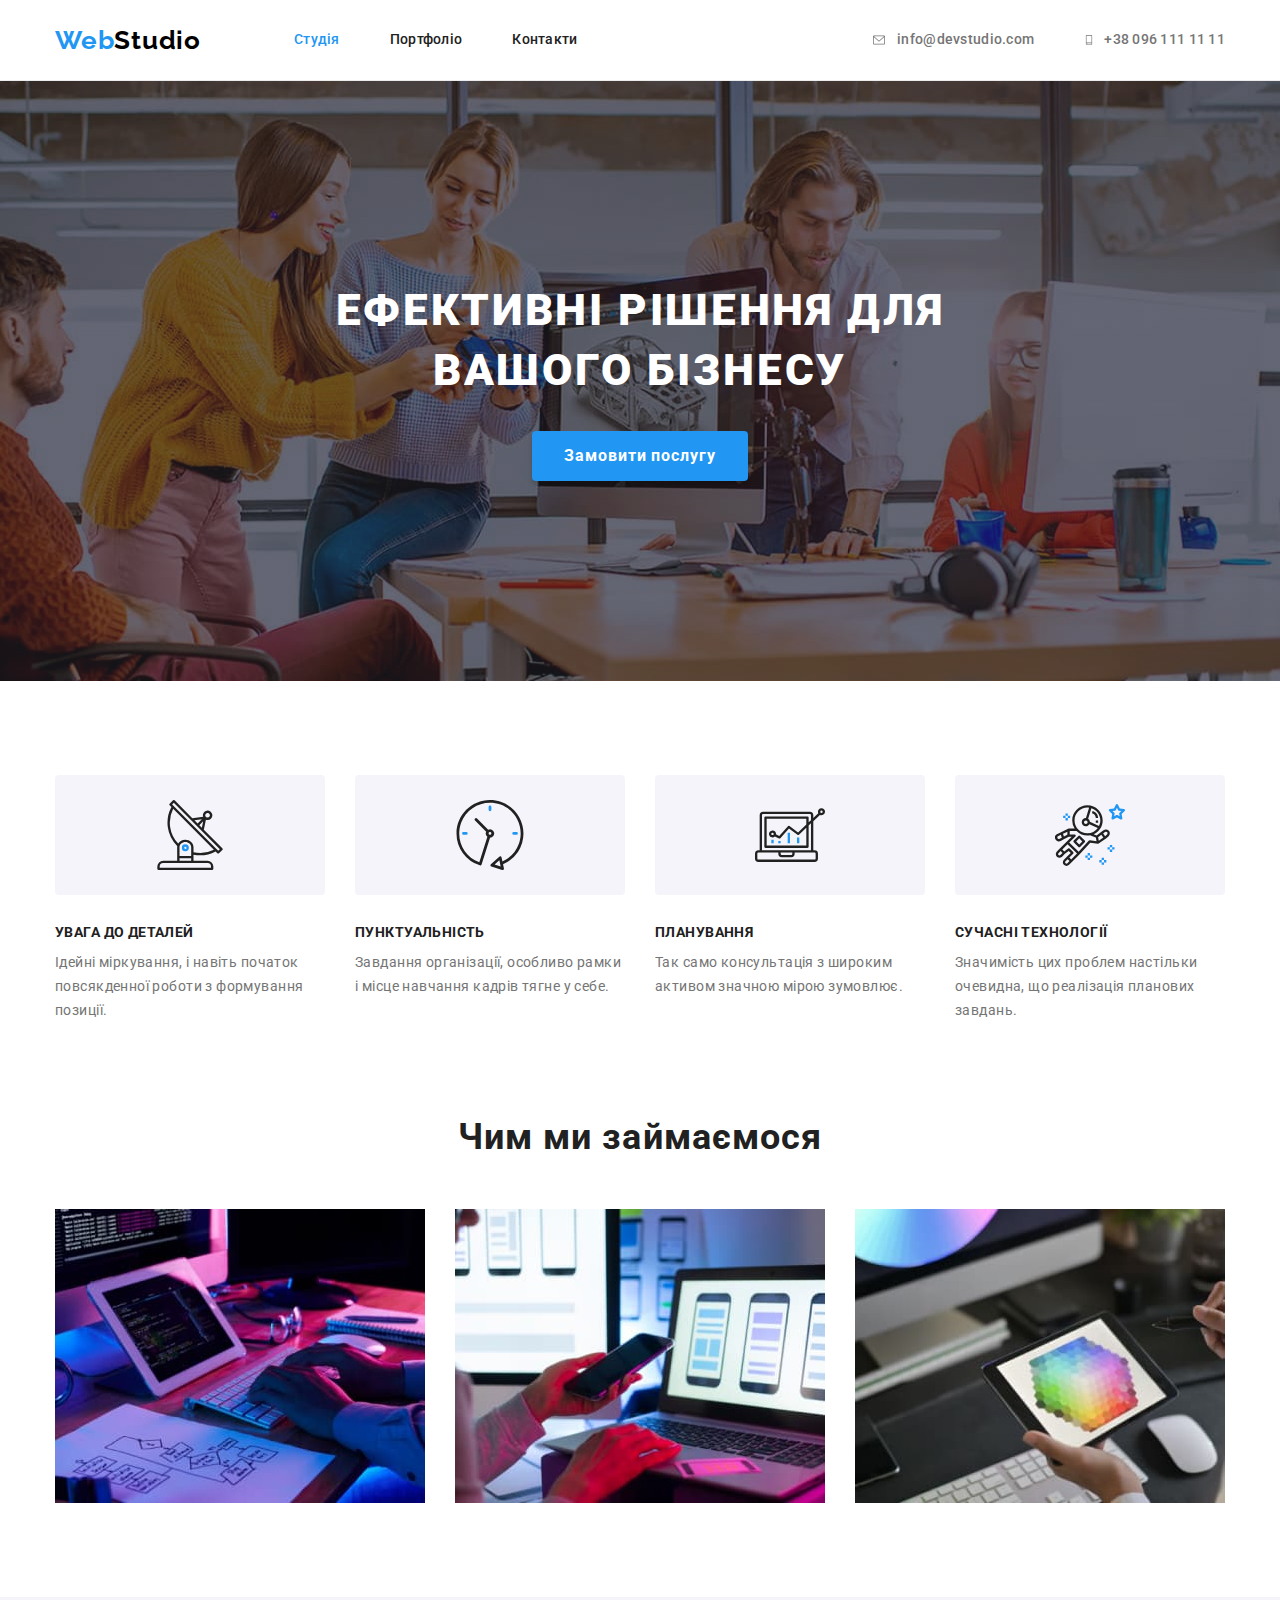
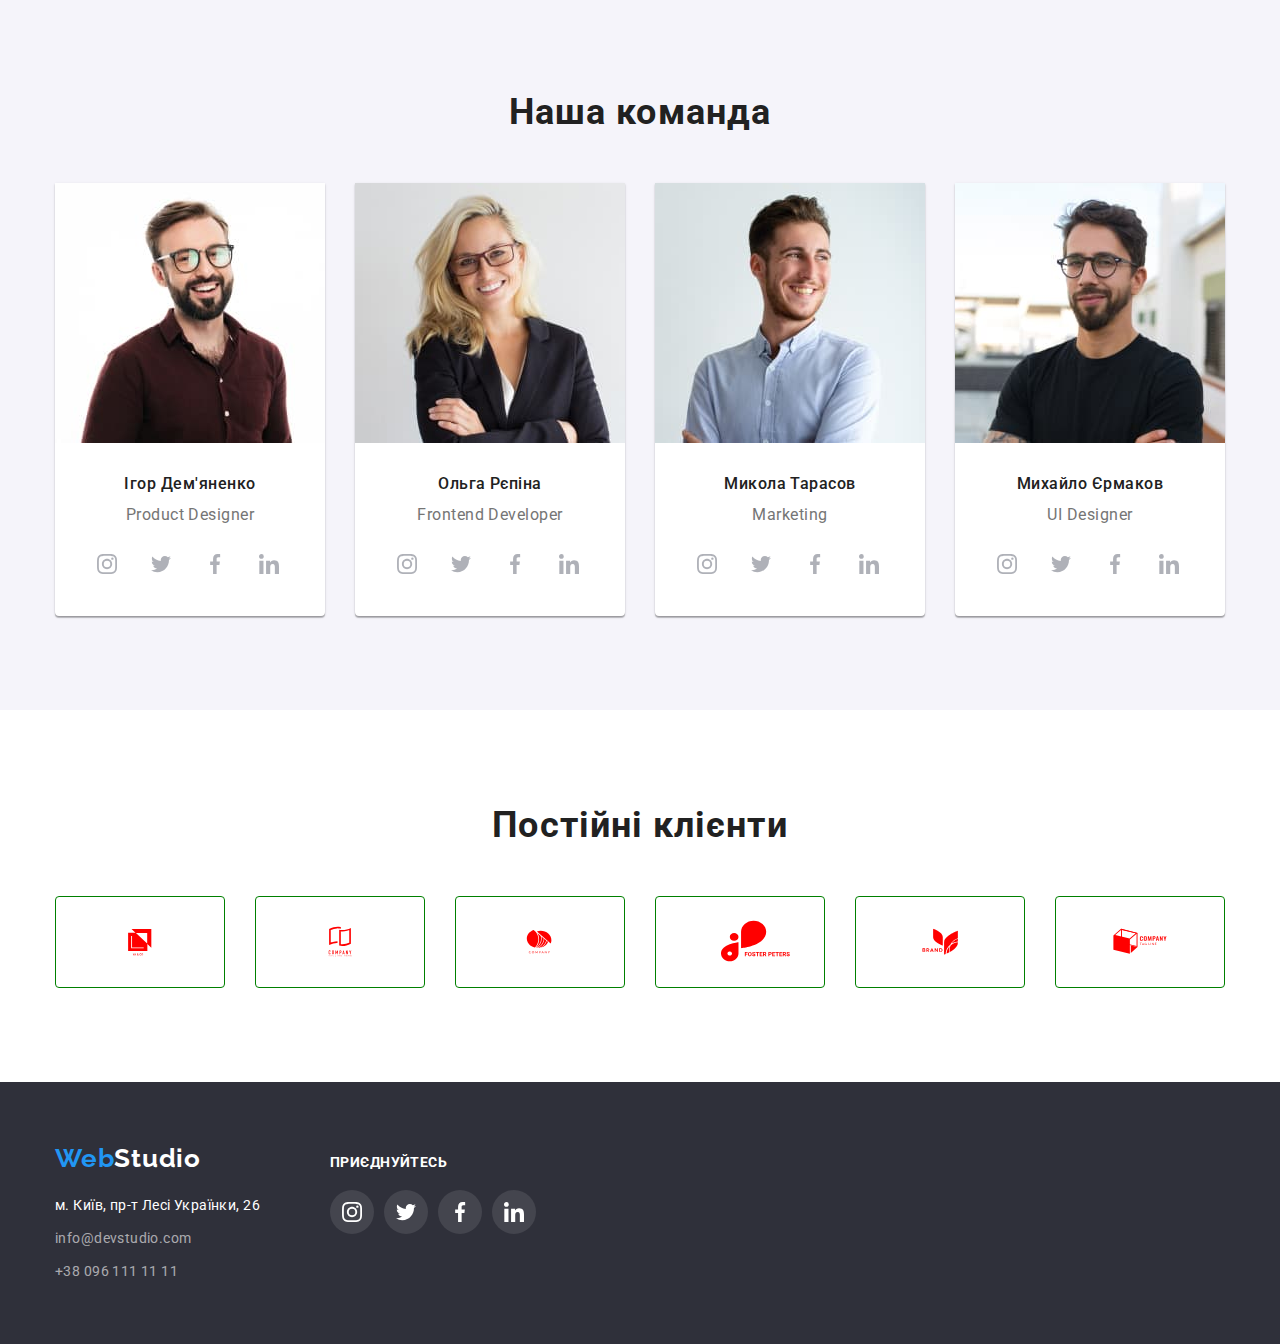
==== commit 861356ff: "modified" ====
--- a/index.html
+++ b/index.html
@@ -134,6 +134,36 @@
               <div class="team-item-descr">
                 <h3 class="team-item-title">Ігор Дем'яненко</h3>
                 <p class="team-item-job">Product Designer</p>
+                <ul class="team-icons-list">
+                  <li class="team-list-item">
+                    <a class="members-social-icons" href="#">
+                      <svg class="members-social-icon" width="20" height="20">
+                        <use href="./images/icons.svg#icon-instagram"></use>
+                      </svg>
+                    </a>
+                  </li>
+                  <li class="team-list-item">
+                    <a class="members-social-icons" href="#">
+                      <svg class="members-social-icon" width="20" height="20">
+                        <use href="./images/icons.svg#icon-twitter"></use>
+                      </svg>
+                    </a>
+                  </li>
+                  <li class="team-list-item">
+                    <a class="members-social-icons" href="#">
+                      <svg class="members-social-icon" width="20" height="20">
+                        <use href="./images/icons.svg#icon-facebook"></use>
+                      </svg>
+                    </a>
+                  </li>
+                  <li class="team-list-item">
+                    <a class="members-social-icons" href="#">
+                      <svg class="members-social-icon" width="20" height="20">
+                        <use href="./images/icons.svg#icon-linkedin"></use>
+                      </svg>
+                    </a>
+                  </li>
+                </ul>
               </div>
             </li>
             <li class="team-item">
@@ -141,6 +171,36 @@
               <div class="team-item-descr">
                 <h3 class="team-item-title">Ольга Рєпіна</h3>
                 <p class="team-item-job">Frontend Developer</p>
+                <ul class="team-icons-list">
+                  <li class="team-list-item">
+                    <a class="members-social-icons" href="#">
+                      <svg class="members-social-icon" width="20" height="20">
+                        <use href="./images/icons.svg#icon-instagram"></use>
+                      </svg>
+                    </a>
+                  </li>
+                  <li class="team-list-item">
+                    <a class="members-social-icons" href="#">
+                      <svg class="members-social-icon" width="20" height="20">
+                        <use href="./images/icons.svg#icon-twitter"></use>
+                      </svg>
+                    </a>
+                  </li>
+                  <li class="team-list-item">
+                    <a class="members-social-icons" href="#">
+                      <svg class="members-social-icon" width="20" height="20">
+                        <use href="./images/icons.svg#icon-facebook"></use>
+                      </svg>
+                    </a>
+                  </li>
+                  <li class="team-list-item">
+                    <a class="members-social-icons" href="#">
+                      <svg class="members-social-icon" width="20" height="20">
+                        <use href="./images/icons.svg#icon-linkedin"></use>
+                      </svg>
+                    </a>
+                  </li>
+                </ul>
               </div>
             </li>
             <li class="team-item">
@@ -148,6 +208,36 @@
               <div class="team-item-descr">
                 <h3 class="team-item-title">Микола Тарасов</h3>
                 <p class="team-item-job">Marketing</p>
+                <ul class="team-icons-list">
+                  <li class="team-list-item">
+                    <a class="members-social-icons" href="#">
+                      <svg class="members-social-icon" width="20" height="20">
+                        <use href="./images/icons.svg#icon-instagram"></use>
+                      </svg>
+                    </a>
+                  </li>
+                  <li class="team-list-item">
+                    <a class="members-social-icons" href="#">
+                      <svg class="members-social-icon" width="20" height="20">
+                        <use href="./images/icons.svg#icon-twitter"></use>
+                      </svg>
+                    </a>
+                  </li>
+                  <li class="team-list-item">
+                    <a class="members-social-icons" href="#">
+                      <svg class="members-social-icon" width="20" height="20">
+                        <use href="./images/icons.svg#icon-facebook"></use>
+                      </svg>
+                    </a>
+                  </li>
+                  <li class="team-list-item">
+                    <a class="members-social-icons" href="#">
+                      <svg class="members-social-icon" width="20" height="20">
+                        <use href="./images/icons.svg#icon-linkedin"></use>
+                      </svg>
+                    </a>
+                  </li>
+                </ul>
               </div>
             </li>
             <li class="team-item">
@@ -155,6 +245,36 @@
               <div class="team-item-descr">
                 <h3 class="team-item-title">Михайло Єрмаков</h3>
                 <p class="team-item-job">UI Designer</p>
+                <ul class="team-icons-list">
+                  <li class="team-list-item">
+                    <a class="members-social-icons" href="#">
+                      <svg class="members-social-icon" width="20" height="20">
+                        <use href="./images/icons.svg#icon-instagram"></use>
+                      </svg>
+                    </a>
+                  </li>
+                  <li class="team-list-item">
+                    <a class="members-social-icons" href="#">
+                      <svg class="members-social-icon" width="20" height="20">
+                        <use href="./images/icons.svg#icon-twitter"></use>
+                      </svg>
+                    </a>
+                  </li>
+                  <li class="team-list-item">
+                    <a class="members-social-icons" href="#">
+                      <svg class="members-social-icon" width="20" height="20">
+                        <use href="./images/icons.svg#icon-facebook"></use>
+                      </svg>
+                    </a>
+                  </li>
+                  <li class="team-list-item">
+                    <a class="members-social-icons" href="#">
+                      <svg class="members-social-icon" width="20" height="20">
+                        <use href="./images/icons.svg#icon-linkedin"></use>
+                      </svg>
+                    </a>
+                  </li>
+                </ul>
               </div>
             </li>
           </ul>
@@ -166,36 +286,46 @@
           <h2 class="section-title">Постійні клієнти</h2>
           <ul class="clients-list">
             <li class="clients-card">
-              <!-- <div class="client-icon-box"> -->
-              <svg class="clients-icon" width="106" height="60">
-                <use href="./images/icons.svg#icon-client01"></use>
-              </svg>
-              <!-- </div> -->
-            </li>
-            <li class="clients-card">
-              <svg class="clients-icon" width="106" height="60">
-                <use href="./images/icons.svg#icon-client02"></use>
-              </svg>
-            </li>
-            <li class="clients-card">
-              <svg class="clients-icon" width="106" height="60">
-                <use href="./images/icons.svg#icon-client03"></use>
-              </svg>
-            </li>
-            <li class="clients-card">
-              <svg class="clients-icon" width="106" height="60">
-                <use href="./images/icons.svg#icon-client04"></use>
-              </svg>
-            </li>
-            <li class="clients-card">
-              <svg class="clients-icon" width="106" height="60">
-                <use href="./images/icons.svg#icon-client05"></use>
-              </svg>
-            </li>
-            <li class="clients-card">
-              <svg class="clients-icon" width="106" height="60">
-                <use href="./images/icons.svg#icon-client06"></use>
-              </svg>
+              <a class="clients-card-ref" href="#">
+                <svg class="clients-icon" width="106" height="60">
+                  <use href="./images/icons.svg#icon-client01"></use>
+                </svg>
+              </a>
+            </li>
+            <li class="clients-card">
+              <a class="clients-card-ref" href="#">
+                <svg class="clients-icon" width="106" height="60">
+                  <use href="./images/icons.svg#icon-client02"></use>
+                </svg>
+              </a>
+            </li>
+            <li class="clients-card">
+              <a class="clients-card-ref" href="#">
+                <svg class="clients-icon" width="106" height="60">
+                  <use href="./images/icons.svg#icon-client03"></use>
+                </svg>
+              </a>
+            </li>
+            <li class="clients-card">
+              <a class="clients-card-ref" href="#">
+                <svg class="clients-icon" width="106" height="60">
+                  <use href="./images/icons.svg#icon-client04"></use>
+                </svg>
+              </a>
+            </li>
+            <li class="clients-card">
+              <a class="clients-card-ref" href="#">
+                <svg class="clients-icon" width="106" height="60">
+                  <use href="./images/icons.svg#icon-client05"></use>
+                </svg>
+              </a>
+            </li>
+            <li class="clients-card">
+              <a class="clients-card-ref" href="#">
+                <svg class="clients-icon" width="106" height="60">
+                  <use href="./images/icons.svg#icon-client06"></use>
+                </svg>
+              </a>
             </li>
           </ul>
         </div>
--- a/css/styles.css
+++ b/css/styles.css
@@ -264,12 +264,36 @@
 }
 .team-item-job {
   margin-top: 10px;
+  margin-bottom: 16px;
   font-size: var(--f-size16);
   line-height: 1.36;
   text-align: center;
   letter-spacing: 0.03em;
   color: var(--grey);
 }
+.team-icons-list {
+  display: flex;
+  gap: 10px;
+  list-style: none;
+}
+.members-social-icons {
+  display: flex;
+  justify-content:center;
+  align-items: center;
+  width: 44px;
+  height: 44px;
+  background-color: var(--white);
+  fill: var(--bordergrey);
+  border-radius: 50%;
+  cursor: pointer;
+  transition: ease-in-out 0.4s;
+  /* transition: background-color 250ms var(--timing-function);  */
+}
+.members-social-icons:hover,
+.members-social-icons:focus {
+  fill: var(--white);
+  background-color: var(--blue);
+}
 /*Clients Section*/
 .clients-list {
   display: flex;
@@ -280,18 +304,31 @@
   justify-content: center;
 }
 .clients-card {
-  /* width: 170px;
+  width: 170px;
   height: 92px;
   display: flex;
   align-items: center;
-  justify-content: center; */
-  border: 1px solid var(--bordergrey);
+  justify-content: center;
+  border: 1px solid green;
   border-radius: 4px;
 }
-.client-icon-box {
-}
-.client-icon {
-}
+
+.clients-icon {
+  display: block;
+  justify-content:center;
+  align-items: center;
+  background-color: var(--white);
+  fill: red;
+  cursor: pointer;
+  transition: ease-in-out 0.4s;
+}
+
+.clients-icon:hover,
+.clients-icon:focus {
+  fill: var (--blue);
+  background-color:#2196f3
+}
+
 /* Main end */
 .footer {
   padding: 60px 0;
@@ -376,6 +413,8 @@
   background-color: rgba(255, 255, 255, 0.1);
   fill: var(--white);
   border-radius: 50%;
+  cursor: pointer;
+  transition: ease-in-out 0.4s;
   /* transition: background-color 250ms var(--timing-function);  */
 }
 .social-icons:hover,
@@ -413,19 +452,21 @@
     0px 2px 2px rgba(0, 0, 0, 0.12);
 }
 .card-set {
-  display: flex;
   flex-wrap: wrap;
   margin-top: -30px;
   margin-left: -30px;
 }
 .card {
+  display:block;
   flex-basis: calc(100% / 3 - 30px);
   margin-top: 30px;
   margin-left: 30px;
   list-style: none;
   background-color: var(--white);
 }
-.card:hover {
+
+.card-interactive:hover,
+.card-interactive:focus {
   box-shadow: 0px 1px 1px rgba(0, 0, 0, 0.12), 0px 4px 4px rgba(0, 0, 0, 0.06),
     1px 4px 6px rgba(0, 0, 0, 0.16);
 }
